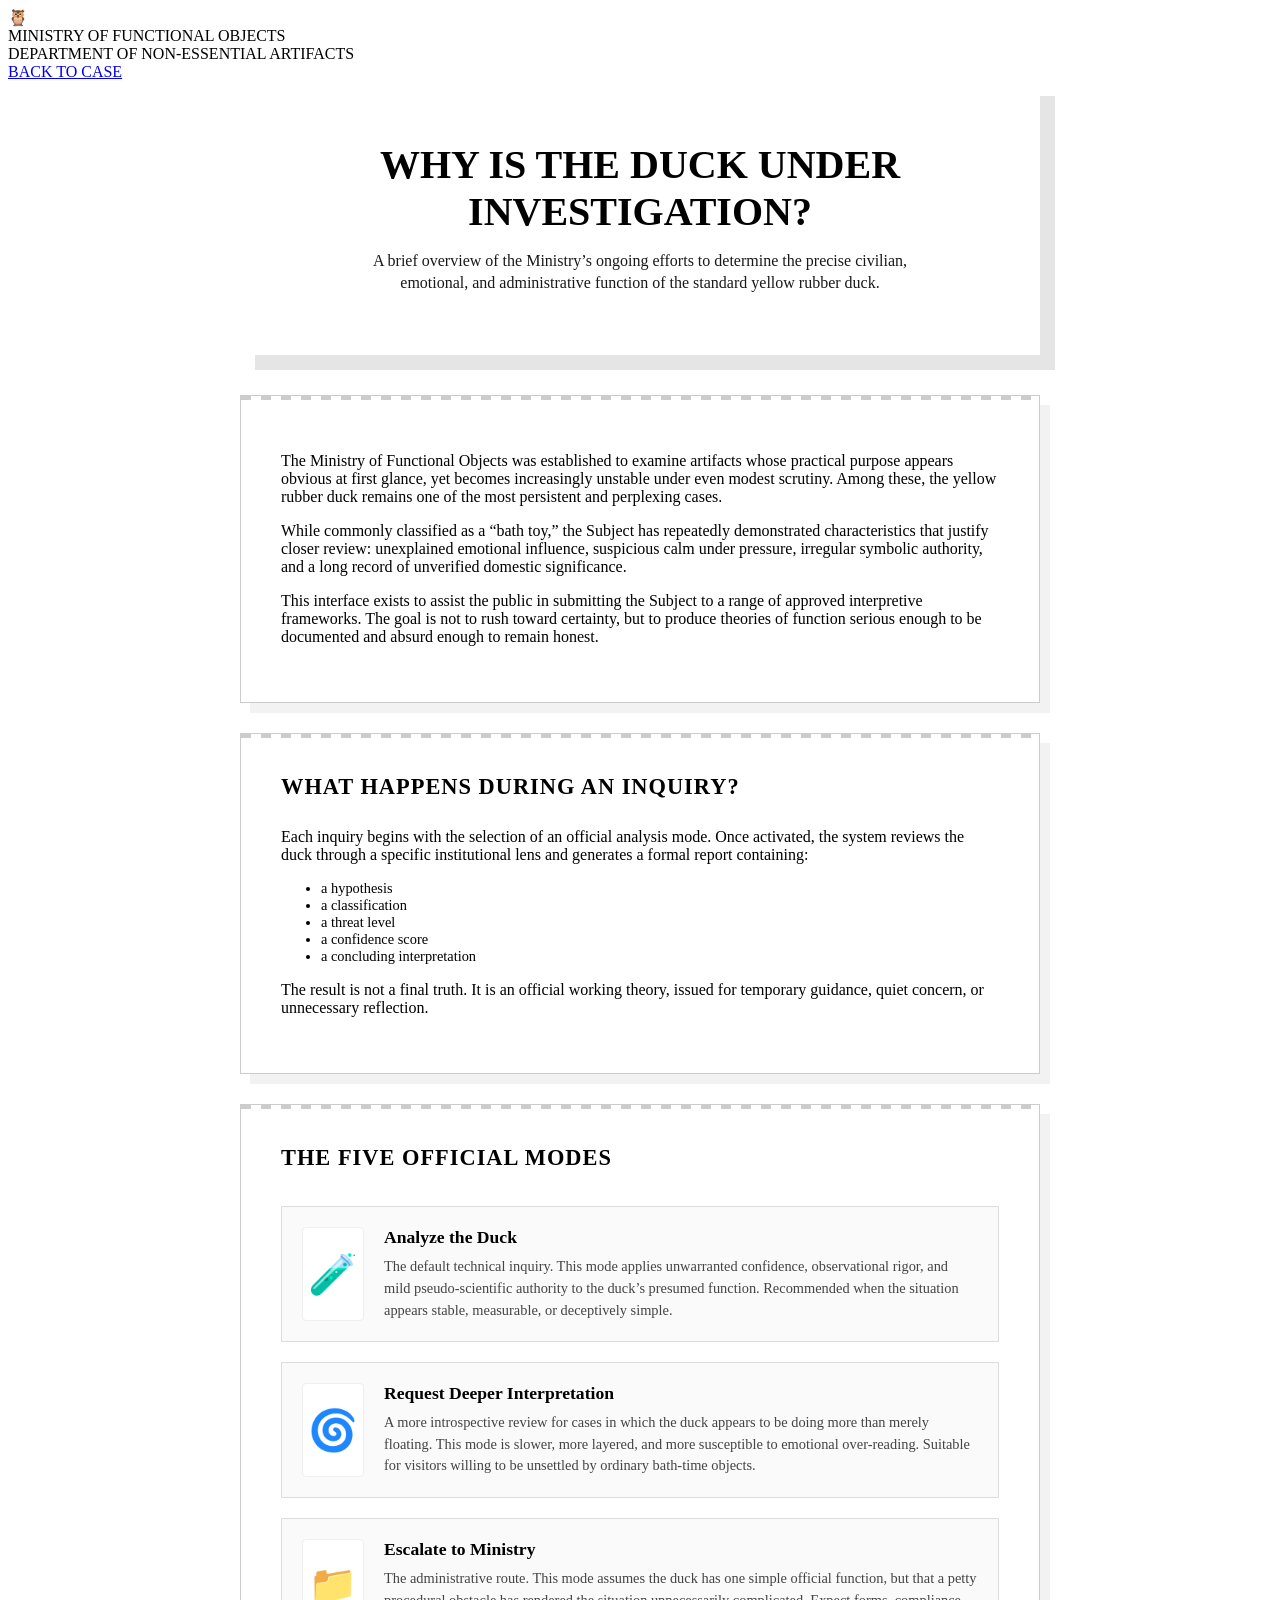
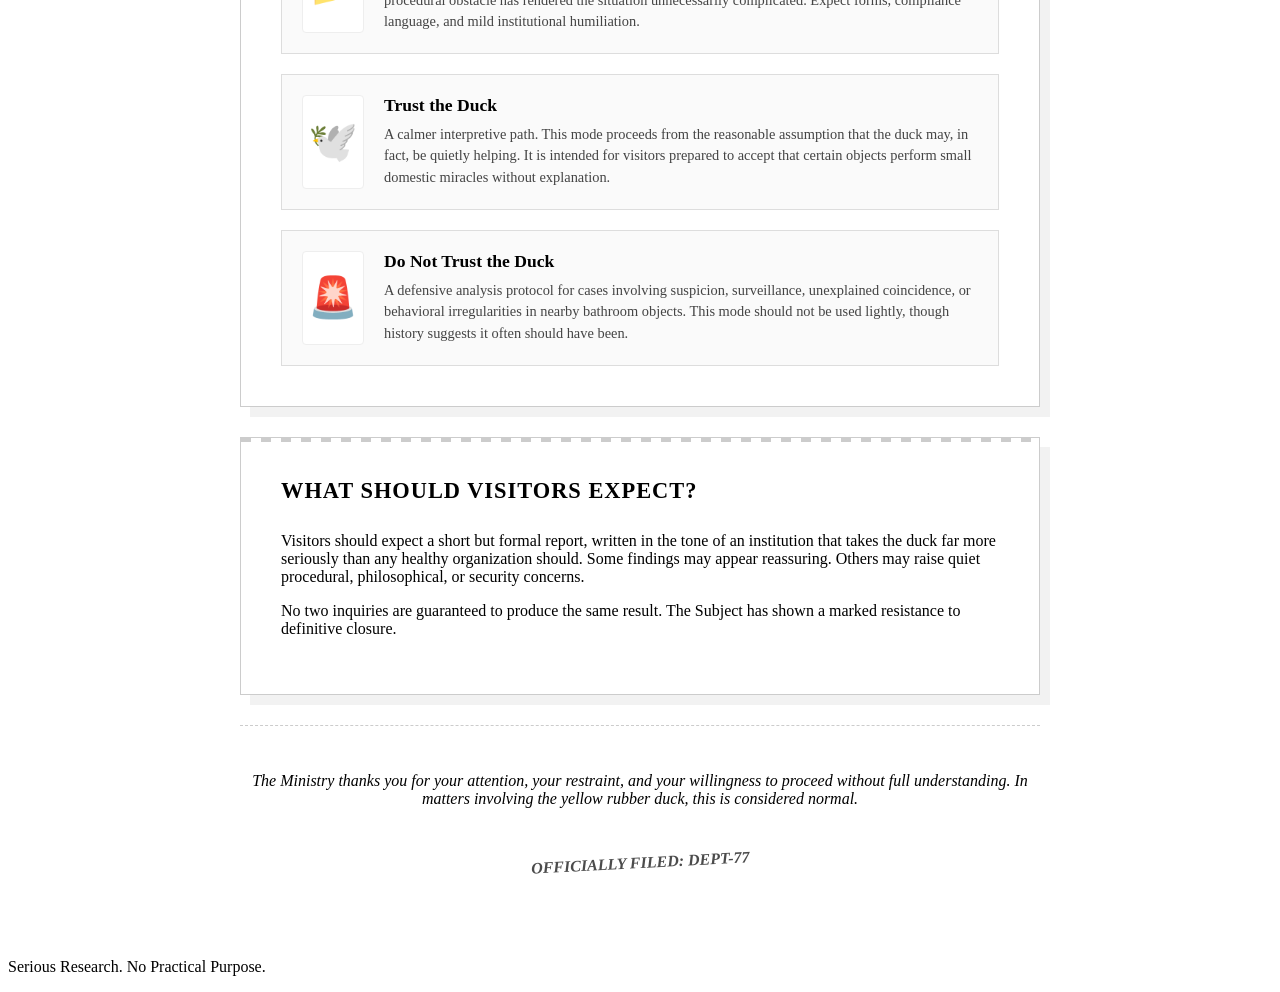
==== app/templates/about.html @ 9be40ab3 "Add About page and update navigation; implement new route and link for improved user information acc" ====
<!DOCTYPE html>
<html lang="en">
<head>
    <meta charset="UTF-8">
    <meta name="viewport" content="width=device-width, initial-scale=1.0">
    <title>About the Inquiry - WHAT IS THIS DUCK FOR?</title>
    <link rel="stylesheet" href="/static/css/style.css">
    <style>
        .about-content {
            max-width: 800px;
            margin: 0 auto;
            text-align: left;
            padding-bottom: 60px;
        }

        .about-section {
            background-color: white;
            background-image: url("https://www.transparenttextures.com/patterns/paper-fibers.png");
            border: 1px solid #ccc;
            padding: 40px;
            margin-bottom: 30px;
            box-shadow: 10px 10px 0 rgba(0,0,0,0.05);
            position: relative;
        }

        .about-section::before {
            content: "";
            position: absolute;
            top: 0; left: 0; width: 100%; height: 4px;
            background: repeating-linear-gradient(90deg, #ccc, #ccc 10px, transparent 10px, transparent 20px);
        }

        .about-section h2 {
            font-family: "Times New Roman", serif;
            font-weight: 900;
            text-transform: uppercase;
            letter-spacing: 1px;
            border-bottom: 2px solid var(--border-color);
            padding-bottom: 10px;
            margin-top: 0;
            font-size: 1.4rem;
        }

        .hero-section {
            text-align: center;
            background: var(--inst-dark);
            color: var(--inst-beige);
            padding: 60px 40px;
            margin-bottom: 40px;
            border: 1px solid var(--inst-gold);
            box-shadow: 15px 15px 0 rgba(0,0,0,0.1);
        }

        .hero-section h1 {
            font-family: var(--font-heading);
            font-size: 2.5rem;
            color: var(--inst-gold);
            margin: 0 0 15px 0;
            text-transform: uppercase;
        }

        .hero-section .hero-subtitle {
            font-family: var(--font-ui);
            font-size: 1rem;
            max-width: 600px;
            margin: 0 auto;
            opacity: 0.9;
            line-height: 1.4;
        }

        .mode-grid {
            display: grid;
            grid-template-columns: 1fr;
            gap: 20px;
            margin-top: 25px;
        }

        .mode-card {
            border: 1px solid #ddd;
            padding: 20px;
            display: flex;
            gap: 20px;
            background: #fafafa;
            transition: all 0.2s ease;
        }

        .mode-card:hover {
            border-color: var(--inst-gold-muted);
            background: white;
            box-shadow: 5px 5px 0 rgba(197, 160, 89, 0.1);
        }

        .mode-icon {
            font-size: 2.5rem;
            min-width: 60px;
            display: flex;
            align-items: center;
            justify-content: center;
            background: white;
            border: 1px solid #eee;
            border-radius: 4px;
        }

        .mode-info h3 {
            margin: 0 0 8px 0;
            font-family: var(--font-ui);
            font-size: 1.1rem;
            color: var(--primary-color);
        }

        .mode-info p {
            margin: 0;
            font-size: 0.9rem;
            color: #444;
            line-height: 1.5;
        }

        .closing-note {
            font-style: italic;
            text-align: center;
            border-top: 1px dashed #ccc;
            padding-top: 30px;
            color: var(--text-muted);
            font-size: 1rem;
        }

        .stamp-official {
            display: inline-block;
            border: 3px solid var(--distrust-color);
            color: var(--distrust-color);
            padding: 10px 20px;
            font-weight: 900;
            text-transform: uppercase;
            transform: rotate(-3deg);
            margin-top: 20px;
            opacity: 0.7;
        }

        @media (max-width: 600px) {
            .mode-card {
                flex-direction: column;
                text-align: center;
            }
            .mode-icon {
                margin: 0 auto;
            }
        }
    </style>
</head>
<body>
    <header class="site-header">
        <div class="header-content">
            <div class="ministerial-banner">
                <div class="crest-placeholder">
                    <div class="crest-icon">🦉</div>
                </div>
                <div class="ministerial-titles">
                    <div class="main-dept">MINISTRY OF FUNCTIONAL OBJECTS</div>
                    <div class="sub-dept">DEPARTMENT OF NON-ESSENTIAL ARTIFACTS</div>
                </div>
            </div>
            <nav class="minimal-nav">
                <a href="/">BACK TO CASE</a>
            </nav>
        </div>
    </header>

    <div class="container">
        <div class="about-content">
            
            <section class="hero-section">
                <h1>WHY IS THE DUCK UNDER INVESTIGATION?</h1>
                <p class="hero-subtitle">A brief overview of the Ministry’s ongoing efforts to determine the precise civilian, emotional, and administrative function of the standard yellow rubber duck.</p>
            </section>

            <section class="about-section">
                <p>The Ministry of Functional Objects was established to examine artifacts whose practical purpose appears obvious at first glance, yet becomes increasingly unstable under even modest scrutiny. Among these, the yellow rubber duck remains one of the most persistent and perplexing cases.</p>
                <p>While commonly classified as a “bath toy,” the Subject has repeatedly demonstrated characteristics that justify closer review: unexplained emotional influence, suspicious calm under pressure, irregular symbolic authority, and a long record of unverified domestic significance.</p>
                <p>This interface exists to assist the public in submitting the Subject to a range of approved interpretive frameworks. The goal is not to rush toward certainty, but to produce theories of function serious enough to be documented and absurd enough to remain honest.</p>
            </section>

            <section class="about-section">
                <h2>What happens during an inquiry?</h2>
                <p>Each inquiry begins with the selection of an official analysis mode. Once activated, the system reviews the duck through a specific institutional lens and generates a formal report containing:</p>
                <ul style="font-family: var(--font-ui); font-size: 0.9rem;">
                    <li>a hypothesis</li>
                    <li>a classification</li>
                    <li>a threat level</li>
                    <li>a confidence score</li>
                    <li>a concluding interpretation</li>
                </ul>
                <p>The result is not a final truth. It is an official working theory, issued for temporary guidance, quiet concern, or unnecessary reflection.</p>
            </section>

            <section class="about-section">
                <h2>The five official modes</h2>
                <div class="mode-grid">
                    <div class="mode-card">
                        <div class="mode-icon">🧪</div>
                        <div class="mode-info">
                            <h3>Analyze the Duck</h3>
                            <p>The default technical inquiry. This mode applies unwarranted confidence, observational rigor, and mild pseudo-scientific authority to the duck’s presumed function. Recommended when the situation appears stable, measurable, or deceptively simple.</p>
                        </div>
                    </div>

                    <div class="mode-card">
                        <div class="mode-icon">🌀</div>
                        <div class="mode-info">
                            <h3>Request Deeper Interpretation</h3>
                            <p>A more introspective review for cases in which the duck appears to be doing more than merely floating. This mode is slower, more layered, and more susceptible to emotional over-reading. Suitable for visitors willing to be unsettled by ordinary bath-time objects.</p>
                        </div>
                    </div>

                    <div class="mode-card">
                        <div class="mode-icon">📁</div>
                        <div class="mode-info">
                            <h3>Escalate to Ministry</h3>
                            <p>The administrative route. This mode assumes the duck has one simple official function, but that a petty procedural obstacle has rendered the situation unnecessarily complicated. Expect forms, compliance language, and mild institutional humiliation.</p>
                        </div>
                    </div>

                    <div class="mode-card">
                        <div class="mode-icon">🕊️</div>
                        <div class="mode-info">
                            <h3>Trust the Duck</h3>
                            <p>A calmer interpretive path. This mode proceeds from the reasonable assumption that the duck may, in fact, be quietly helping. It is intended for visitors prepared to accept that certain objects perform small domestic miracles without explanation.</p>
                        </div>
                    </div>

                    <div class="mode-card">
                        <div class="mode-icon">🚨</div>
                        <div class="mode-info">
                            <h3>Do Not Trust the Duck</h3>
                            <p>A defensive analysis protocol for cases involving suspicion, surveillance, unexplained coincidence, or behavioral irregularities in nearby bathroom objects. This mode should not be used lightly, though history suggests it often should have been.</p>
                        </div>
                    </div>
                </div>
            </section>

            <section class="about-section">
                <h2>What should visitors expect?</h2>
                <p>Visitors should expect a short but formal report, written in the tone of an institution that takes the duck far more seriously than any healthy organization should. Some findings may appear reassuring. Others may raise quiet procedural, philosophical, or security concerns.</p>
                <p>No two inquiries are guaranteed to produce the same result. The Subject has shown a marked resistance to definitive closure.</p>
            </section>

            <div class="closing-note">
                <p>The Ministry thanks you for your attention, your restraint, and your willingness to proceed without full understanding. In matters involving the yellow rubber duck, this is considered normal.</p>
                <div class="stamp-official">OFFICIALLY FILED: DEPT-77</div>
            </div>

        </div>

        <footer>
            <p>Serious Research. No Practical Purpose.</p>
        </footer>
    </div>

</body>
</html>
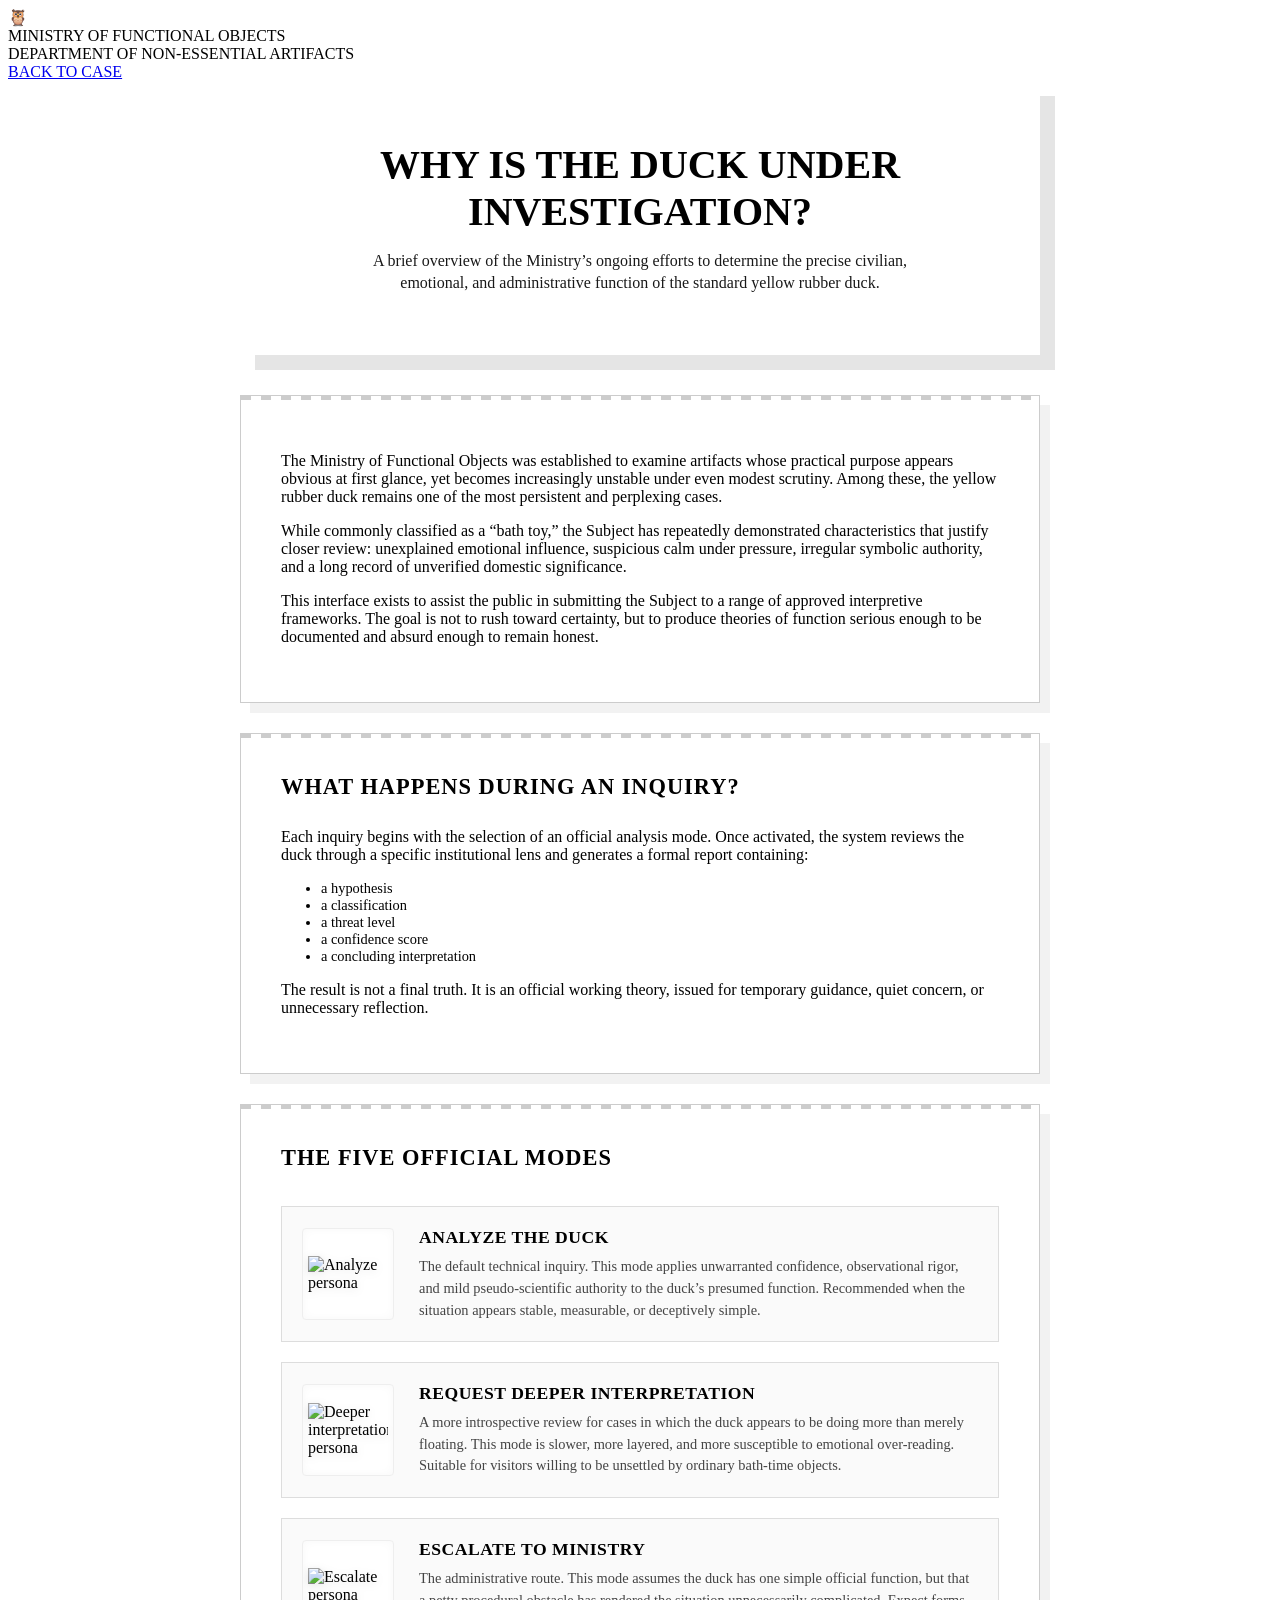
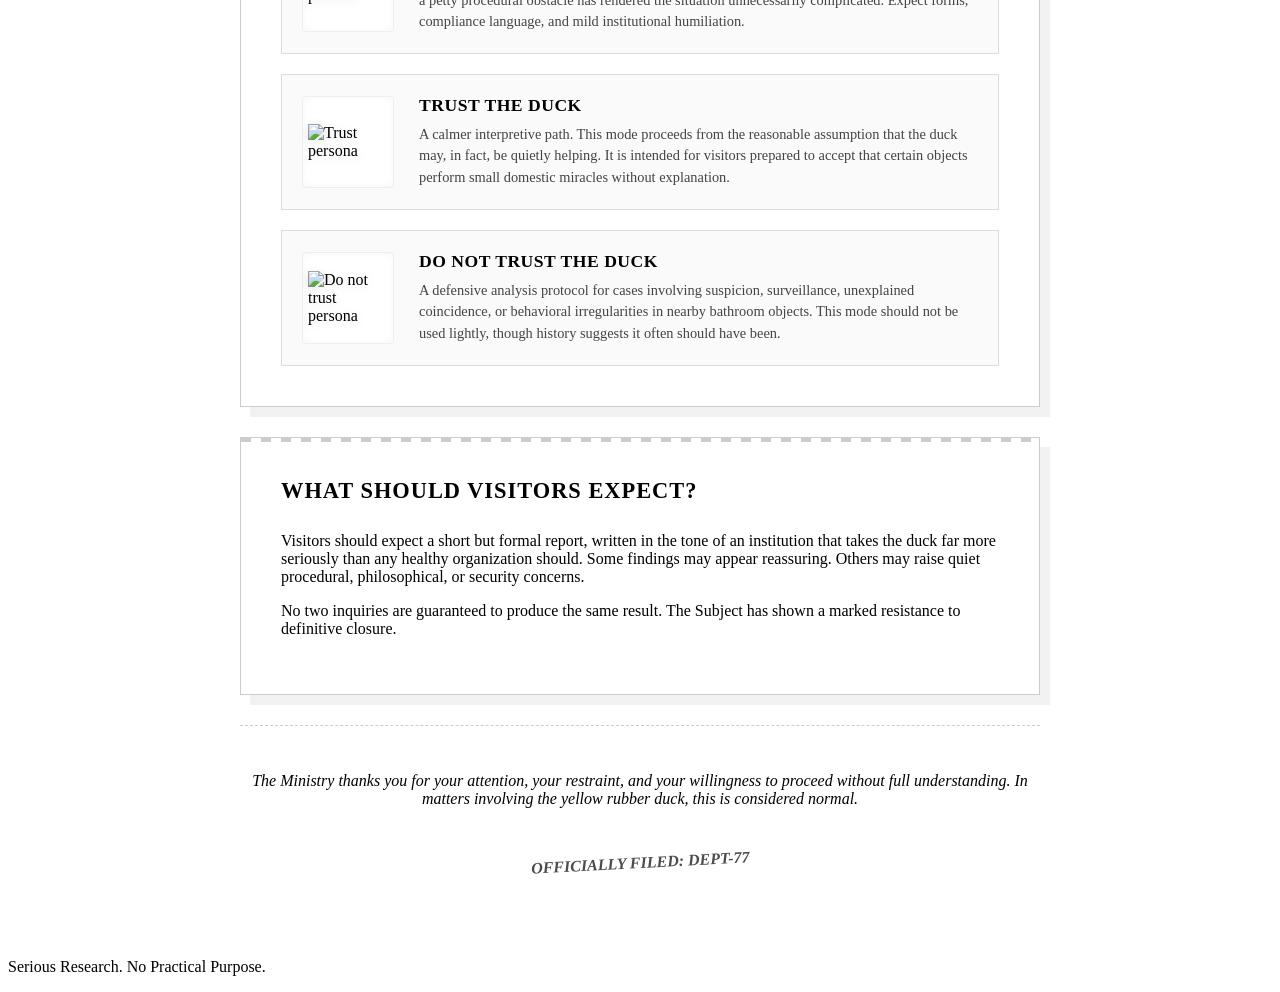
==== commit bd601ef2: "Enhance mode card layout and styling; update icons to images for improved visual representation and " ====
--- a/app/templates/about.html
+++ b/app/templates/about.html
@@ -79,9 +79,10 @@
             border: 1px solid #ddd;
             padding: 20px;
             display: flex;
-            gap: 20px;
+            gap: 25px;
             background: #fafafa;
             transition: all 0.2s ease;
+            align-items: center;
         }
 
         .mode-card:hover {
@@ -91,14 +92,25 @@
         }
 
         .mode-icon {
-            font-size: 2.5rem;
-            min-width: 60px;
+            width: 80px;
+            height: 80px;
+            min-width: 80px;
             display: flex;
             align-items: center;
             justify-content: center;
             background: white;
             border: 1px solid #eee;
             border-radius: 4px;
+            padding: 5px;
+            overflow: hidden;
+            box-shadow: inset 0 0 10px rgba(0,0,0,0.03);
+        }
+
+        .persona-img {
+            max-width: 100%;
+            max-height: 100%;
+            object-fit: contain;
+            filter: drop-shadow(0 2px 4px rgba(0,0,0,0.1));
         }
 
         .mode-info h3 {
@@ -106,6 +118,8 @@
             font-family: var(--font-ui);
             font-size: 1.1rem;
             color: var(--primary-color);
+            text-transform: uppercase;
+            letter-spacing: 0.5px;
         }
 
         .mode-info p {
@@ -140,6 +154,7 @@
             .mode-card {
                 flex-direction: column;
                 text-align: center;
+                gap: 15px;
             }
             .mode-icon {
                 margin: 0 auto;
@@ -196,7 +211,9 @@
                 <h2>The five official modes</h2>
                 <div class="mode-grid">
                     <div class="mode-card">
-                        <div class="mode-icon">🧪</div>
+                        <div class="mode-icon">
+                            <img src="/static/assets/analyse_duck_persona.png" alt="Analyze persona" class="persona-img">
+                        </div>
                         <div class="mode-info">
                             <h3>Analyze the Duck</h3>
                             <p>The default technical inquiry. This mode applies unwarranted confidence, observational rigor, and mild pseudo-scientific authority to the duck’s presumed function. Recommended when the situation appears stable, measurable, or deceptively simple.</p>
@@ -204,7 +221,9 @@
                     </div>
 
                     <div class="mode-card">
-                        <div class="mode-icon">🌀</div>
+                        <div class="mode-icon">
+                            <img src="/static/assets/deeper_duck_persona.png" alt="Deeper interpretation persona" class="persona-img">
+                        </div>
                         <div class="mode-info">
                             <h3>Request Deeper Interpretation</h3>
                             <p>A more introspective review for cases in which the duck appears to be doing more than merely floating. This mode is slower, more layered, and more susceptible to emotional over-reading. Suitable for visitors willing to be unsettled by ordinary bath-time objects.</p>
@@ -212,7 +231,9 @@
                     </div>
 
                     <div class="mode-card">
-                        <div class="mode-icon">📁</div>
+                        <div class="mode-icon">
+                            <img src="/static/assets/escalate_ministry_duck_persona.png" alt="Escalate persona" class="persona-img">
+                        </div>
                         <div class="mode-info">
                             <h3>Escalate to Ministry</h3>
                             <p>The administrative route. This mode assumes the duck has one simple official function, but that a petty procedural obstacle has rendered the situation unnecessarily complicated. Expect forms, compliance language, and mild institutional humiliation.</p>
@@ -220,7 +241,9 @@
                     </div>
 
                     <div class="mode-card">
-                        <div class="mode-icon">🕊️</div>
+                        <div class="mode-icon">
+                            <img src="/static/assets/trust_duck_persona.png" alt="Trust persona" class="persona-img">
+                        </div>
                         <div class="mode-info">
                             <h3>Trust the Duck</h3>
                             <p>A calmer interpretive path. This mode proceeds from the reasonable assumption that the duck may, in fact, be quietly helping. It is intended for visitors prepared to accept that certain objects perform small domestic miracles without explanation.</p>
@@ -228,7 +251,9 @@
                     </div>
 
                     <div class="mode-card">
-                        <div class="mode-icon">🚨</div>
+                        <div class="mode-icon">
+                            <img src="/static/assets/do_not_trust_duck_persona.png" alt="Do not trust persona" class="persona-img">
+                        </div>
                         <div class="mode-info">
                             <h3>Do Not Trust the Duck</h3>
                             <p>A defensive analysis protocol for cases involving suspicion, surveillance, unexplained coincidence, or behavioral irregularities in nearby bathroom objects. This mode should not be used lightly, though history suggests it often should have been.</p>
